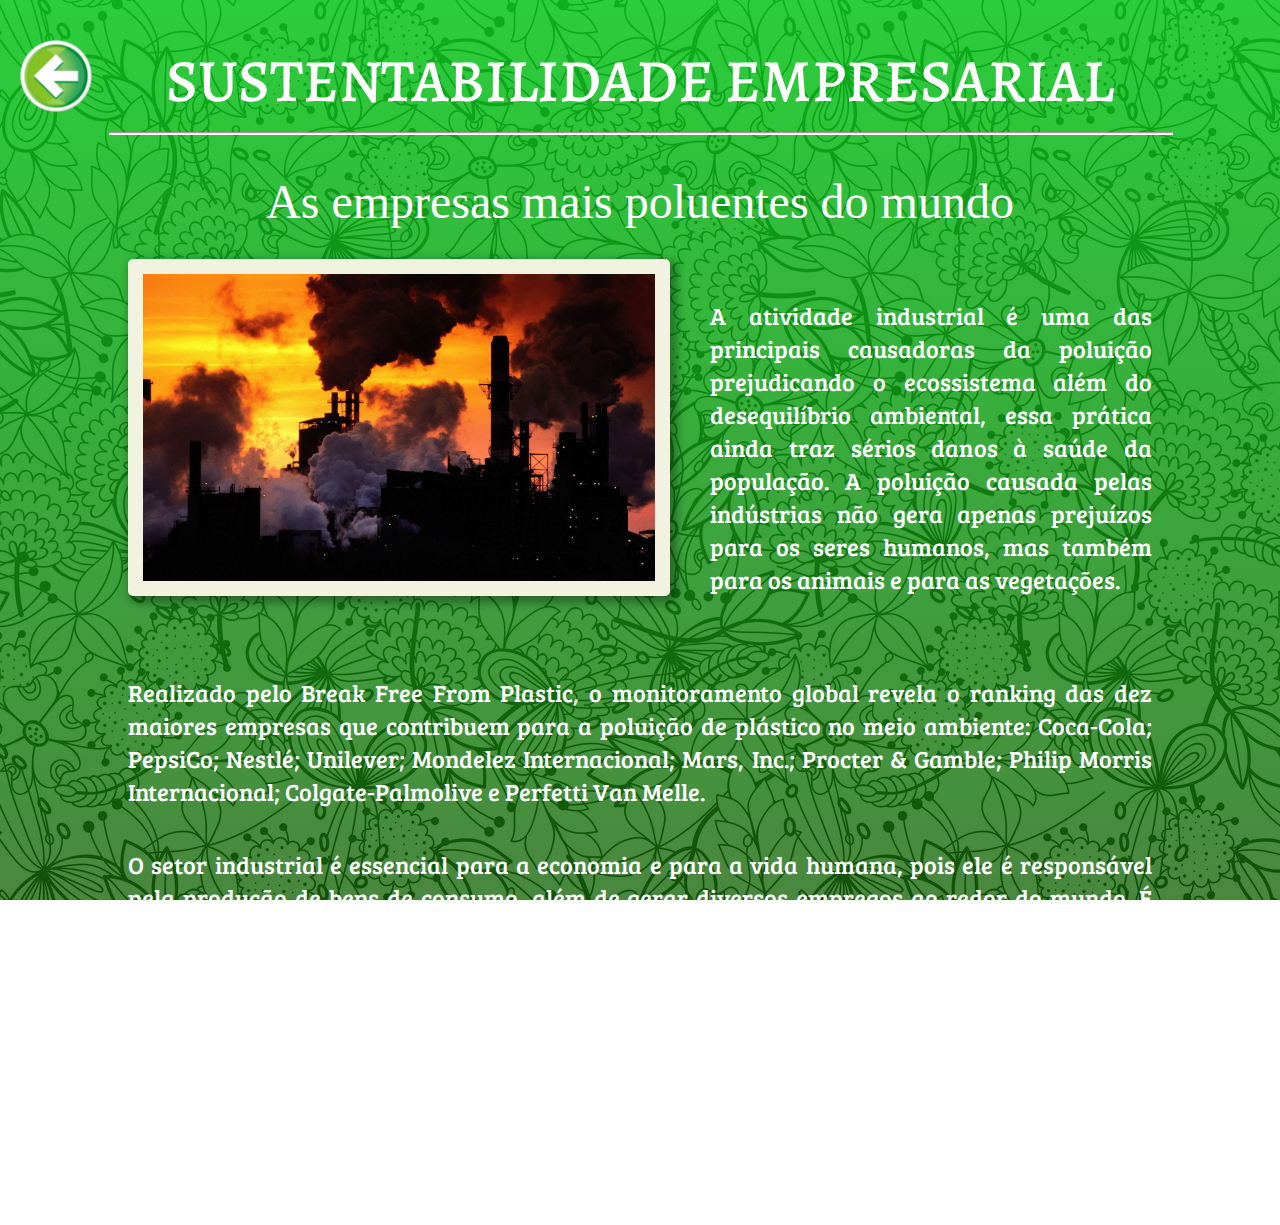
==== Pags/Pagina1.html @ bc1777dd "APS-versão" ====
<!DOCTYPE html>
<html lang="pt-br">
<head>
    <meta charset="UTF-8">
    <meta http-equiv="X-UA-Compatible" content="IE=edge">
    <meta name="viewport" content="width=device-width, initial-scale=1.0">
    <title>Sustentabilidade Empresarial</title>
    <link rel="stylesheet" href="../css/style.css">
    <link rel="stylesheet" href="../css/Responsive.css">

    <link rel="stylesheet" href="../css/Bree_Serif.css">
    <link rel="stylesheet" href="../css/Alegreya-Medium.css">

    <link rel="shortcut icon" type="imagem/png" href="../img/icon.png" />
</head>
<body>
    <a href="#" onclick="history.back()"><img class="BackButton" src="../img/Back_button.png" alt=""></a>
    <header>
        <h1 id="Titulo">SUSTENTABILIDADE EMPRESARIAL</h1>
    </header>

    <hr>

    <main>
        <section id="SectionPagPrinc">
            <h1 id="Titulo2" >As empresas mais poluentes do mundo</h1>
            <div style="display: flex; justify-content: center;">
                <img class="ImgSection" src="../img/ImgSectionPag1.jpg" alt="">
                <p id="pdiv">A atividade industrial é uma das principais causadoras da poluição prejudicando o ecossistema além do desequilíbrio ambiental, essa prática ainda traz sérios danos à saúde da população. A poluição causada pelas indústrias não gera apenas prejuízos para os seres humanos, mas também para os animais e para as vegetações.</p>
            </div>
            
            <p>Realizado pelo Break Free From Plastic, o monitoramento global revela o ranking das dez maiores empresas que contribuem para a poluição de plástico no meio ambiente: Coca-Cola; PepsiCo; Nestlé; Unilever; Mondelez Internacional; Mars, Inc.; Procter & Gamble; Philip Morris Internacional; Colgate-Palmolive e Perfetti Van Melle.</p>

            <p>O setor industrial é essencial para a economia e para a vida humana, pois ele é responsável pela produção de bens de consumo, além de gerar diversos empregos ao redor do mundo. É muito difícil encontrar um equilíbrio ambiental enquanto se produzem materiais que alimentam a indústria e contribuem para o desenvolvimento do país.</p>

            <p>Propor soluções eficazes para, se não eliminar, pelo menos reduzir o problema é fundamental, as  empresas devem tomar providências e entender quais são os principais impactos ambientais negativos que possam ser reduzidos. Contratar empresas especializadas na gestão de riscos ambientais e praticar medidas sustentáveis é uma grande iniciativa para conseguir o equilíbrio entre a industrialização e o meio ambiente.</p>
        </section>
    </main>
</body>
</html>
---- css/style.css ----
*{
    margin: 0;
    padding: 0;
}

body{
    background: linear-gradient(180deg, rgb(11 199 30 / 87%) 0%, rgb(17 98 3 / 76%) 100%), url(../img/fundo.jpg);
    background-attachment: fixed;
}

header {
    text-align: center;
    margin: 40px 0 10px 0px;
    color: #FFFFFF;
}

#Titulo{
    font-size: 60px;
    font-family: 'Alegreya';
    font-style: normal;
    font-weight: 500;
}

#Titulo2{
    margin: 30px 0;
    color: #FFFFFF;
    text-align: center;
    font-size: xxx-large;
    font-style: normal;
    font-weight: 500;
}

#SectionPagPrinc{
    text-align: justify;
    margin: 40px 10% 40px 10%;
}

p{
    width: 100%;
    font-family: 'Bree_Serif';
    font-size: 24px;
    line-height: 33px;
    color: #FFFFFF;
    margin: 40px 0;
}

#pdiv{
    margin-left: 40px;
}

h2{
    font-family: 'Bree_Serif';
    font-style: normal;
    font-weight: 400;
    line-height: 28px;
    color: #000000;
}

hr{
    margin: 0px 0 40px 0px;
    width: 83%;
    margin-left: 8.5%;
    box-shadow: 0px 1px 0px rgb(255 255 255);
}

.bloco{
    max-width: 272px;
    height: 252px;
    background: #FFFFFF;
    box-shadow: 10px 10px 4px rgb(0 0 0 / 25%);
    border-radius: 36px;
    margin: 0px 10px 0px 10px;
}

.NavPags{
    display: flex;
    text-align: center;
    justify-content: center;
}

.ImgBloco{
    width: 75%;
    box-shadow: 4px 4px 10px 2.5px rgba(0, 0, 0, 0.5);
    border-radius: 5px;
    margin: 35px 0 0 0;
}

.TextBloco{
    margin: 8px 12px 40px 12px;
}

.ImgSection{
    width: 50%;
    border: 15px solid #F1F2E0;
    box-shadow: 4px 4px 10px 2.5px rgb(0 0 0 / 35%);
    border-radius: 5px;
    height: max-content;
}

ol, ul{
    font-family: 'Bree_Serif';
    font-size: 24px;
    color: #FFFFFF;
}

.BackButton{
    width: 72px;
    position: fixed;
    left: 20px;
}

#ulpag3{
    margin-left: 65px;
}

#olpag3{
    margin-left: 50px; 
    font-size: 20px;
}

#olpag4 {
    margin-right: 65px;
}

#ulpag4{
    margin-left: 50px; 
    font-size: 22px;
}
---- css/Responsive.css ----
@media (max-width: 720px){
    .BackButton{
        visibility: hidden;
    }

    #Titulo{
        font-size: 30px;
    }

    #Titulo2{
        font-size: 30px;
    }

    p {
        font-size: 17px;
        line-height: 25px;
    }

    .NavPags {
        flex-direction: column;
    }

    #pag{
        align-self: center;
        margin: 20px 0;
    }

    #ulpag3{
        margin: 40px 0 0 0;
        font-size: 17px;
    }

    #olpag3{
        margin: 40px 0 0 0;
        font-size: 17px;
    }
    
    #olpag4 {
        font-size: 17px;
        margin: 0 0px 40px 0;
    }

    #ulpag4{
        margin: 40px 0 0 0;
    }

    

}

@media (max-width: 720px) and (min-width: 640px){
    .BackButton{
        visibility: visible;
        left: 5px;
        top: 10px;
        width: 50px;
    }

}

@media (max-width: 1024px) and (min-width: 721px)
{
    .BackButton{
        visibility: visible;
        left: 6px;
        top: 10px;
        width: 60px;
    }
}

@media screen and (max-width: 1155px) and (min-width: 945px){
    #Titulo{
        font-size: 50px;
    }
}

@media (max-width: 1024px){

    div{
        flex-direction: column;
    }

    .ImgSection {
        width: auto;
    }

    #pdiv{
        margin-left: 0px;
        margin-bottom: 0px;
    }

    #ulpag3{
        margin: 40px 0 0 0;
    }

    #olpag3 {
        margin-left: 20px;
    }

    #olpag4{
        margin: 0 0px 40px 0;
    }
}
---- css/Bree_Serif.css ----
@font-face {
	font-family: 'Bree_Serif';
	src: url(../fonts/BreeSerif-Regular.ttf) format('truetype');
	font-weight: 400;
	font-style: normal;
}
---- css/Alegreya-Medium.css ----
@font-face {
	font-family: 'Alegreya';
	src: url(../fonts/Alegreya_Medium.ttf) format('truetype');
	font-weight: 400;
	font-style: normal;
}
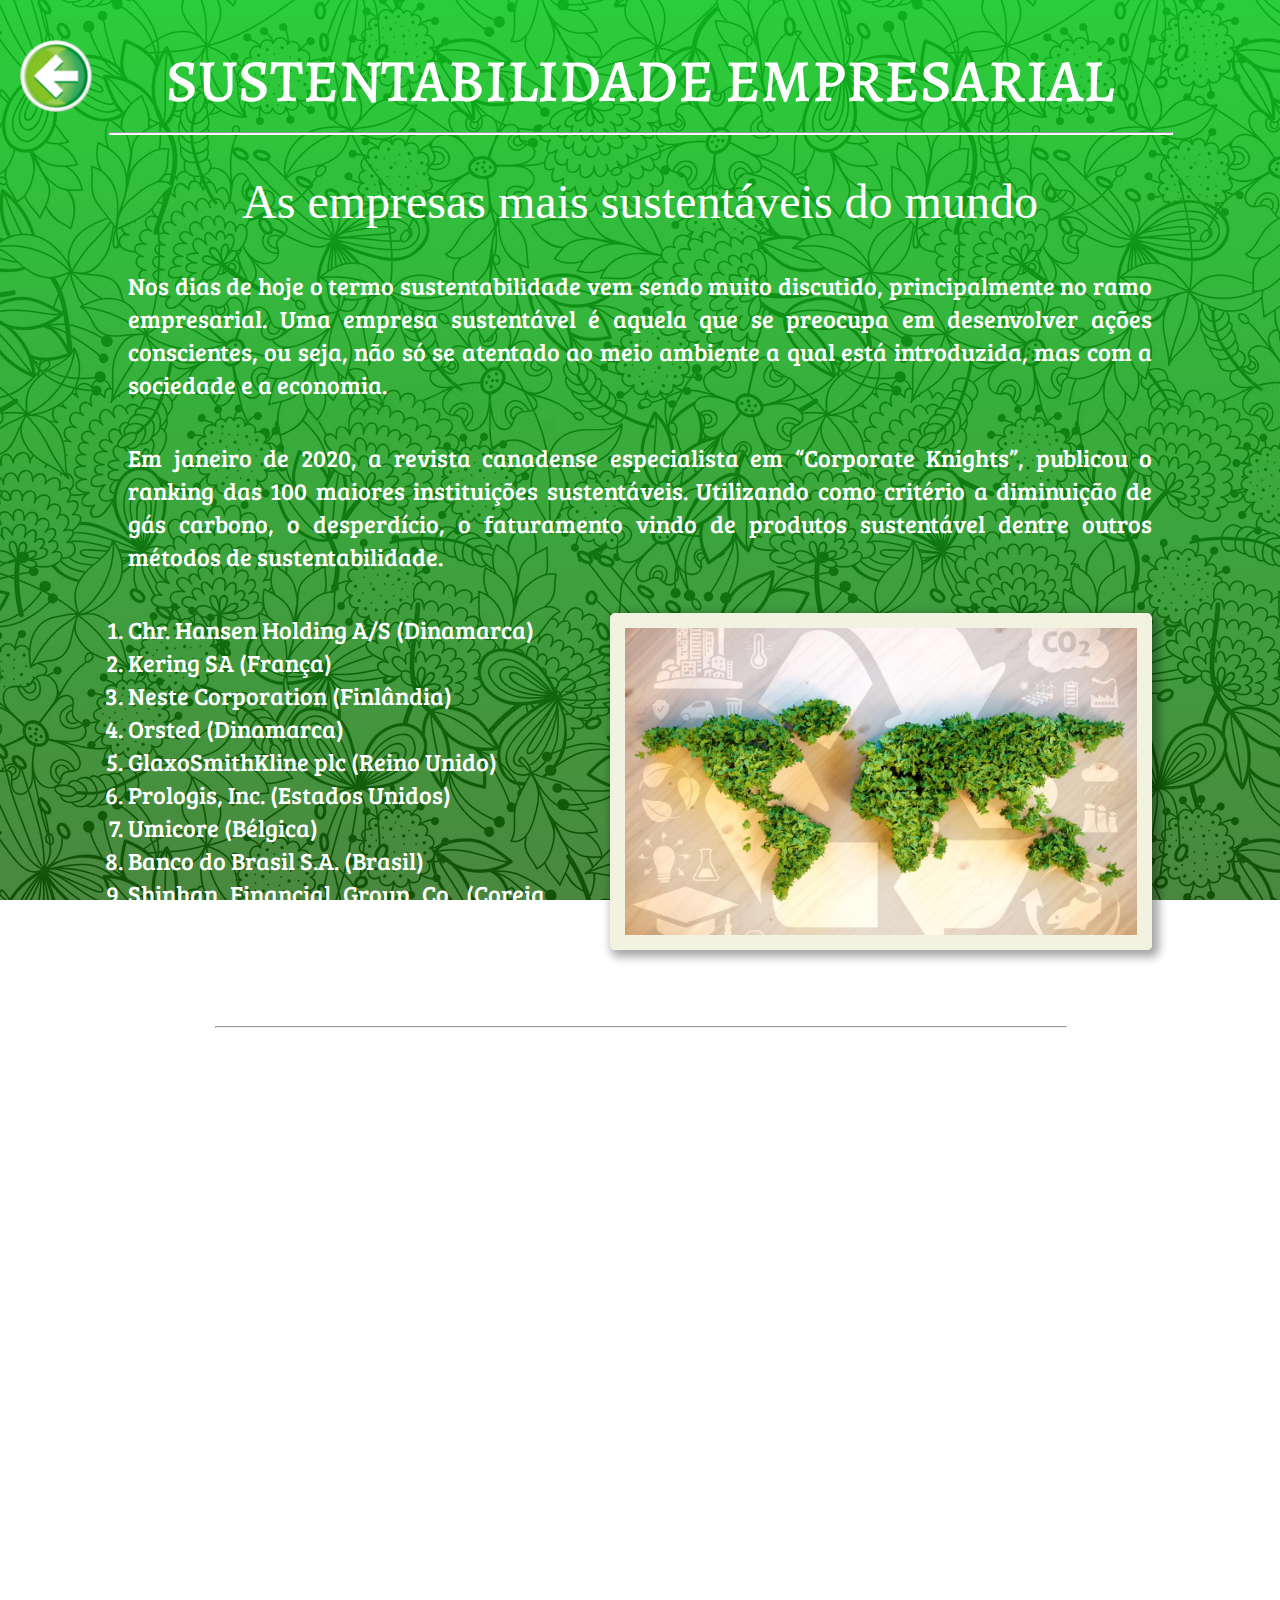
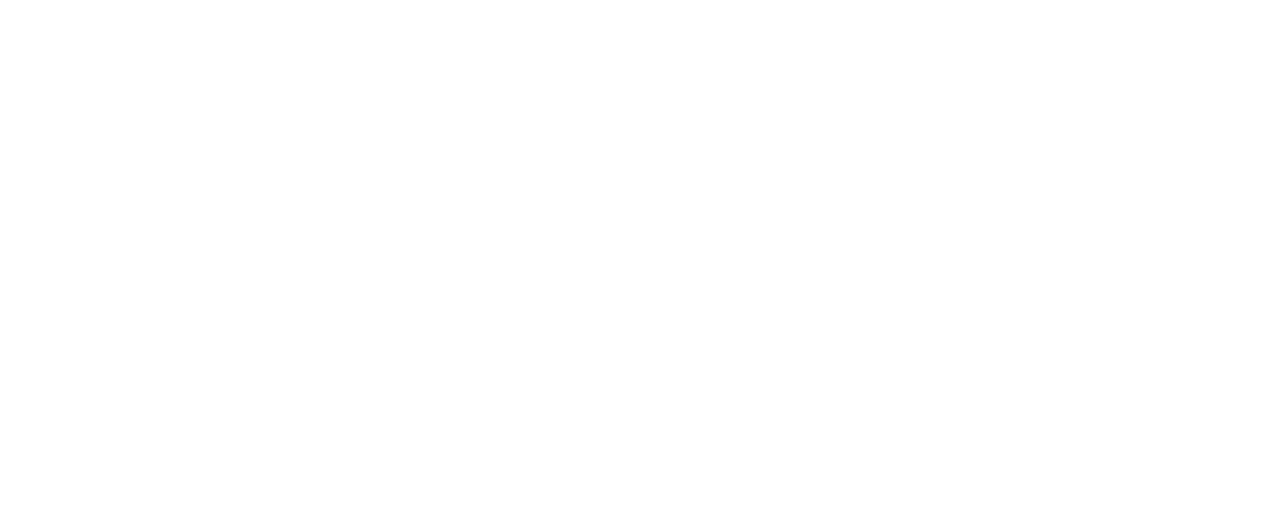
==== commit 728b2610: "git pull origin main" ====
--- a/Pags/Pagina1.html
+++ b/Pags/Pagina1.html
@@ -15,6 +15,7 @@
 </head>
 <body>
     <a href="#" onclick="history.back()"><img class="BackButton" src="../img/Back_button.png" alt=""></a>
+    
     <header>
         <h1 id="Titulo">SUSTENTABILIDADE EMPRESARIAL</h1>
     </header>
@@ -23,17 +24,52 @@
 
     <main>
         <section id="SectionPagPrinc">
-            <h1 id="Titulo2" >As empresas mais poluentes do mundo</h1>
-            <div style="display: flex; justify-content: center;">
-                <img class="ImgSection" src="../img/ImgSectionPag1.jpg" alt="">
-                <p id="pdiv">A atividade industrial é uma das principais causadoras da poluição prejudicando o ecossistema além do desequilíbrio ambiental, essa prática ainda traz sérios danos à saúde da população. A poluição causada pelas indústrias não gera apenas prejuízos para os seres humanos, mas também para os animais e para as vegetações.</p>
+            <h1 id="Titulo2">As empresas mais sustentáveis do mundo</h1>
+
+            <p>Nos dias de hoje o termo sustentabilidade vem sendo muito discutido, principalmente no ramo empresarial. Uma empresa sustentável é aquela que se preocupa em desenvolver ações conscientes, ou seja, não só se atentado ao meio ambiente a qual está introduzida, mas com a sociedade e a economia.</p>
+
+            <p>Em janeiro de 2020, a revista canadense especialista em “Corporate Knights”, publicou o ranking das 100 maiores instituições sustentáveis. Utilizando como critério a diminuição de gás carbono, o desperdício, o faturamento vindo de produtos sustentável dentre outros métodos de sustentabilidade.</p>
+
+            <div style="display: flex; justify-content: center; margin-bottom: 50px;">
+
+                <ol id="olpag4">
+                    <li>Chr. Hansen Holding A/S (Dinamarca)</li>
+                    <li>Kering SA (França)</li>
+                    <li>Neste Corporation (Finlândia)</li>
+                    <li>Orsted (Dinamarca)</li>
+                    <li>GlaxoSmithKline plc (Reino Unido)</li>
+                    <li>Prologis, Inc. (Estados Unidos)</li>
+                    <li>Umicore (Bélgica)</li>
+                    <li>Banco do Brasil S.A. (Brasil)</li>
+                    <li>Shinhan Financial Group Co. (Coreia do Sul)</li>
+                    <li>Taiwan Semiconductor (Taiwan)</li>
+                </ol>
+
+                <img class="ImgSection" src="../img/ImgSectionPag4.jpg" alt="">
+                   
             </div>
+
+            <hr>
             
-            <p>Realizado pelo Break Free From Plastic, o monitoramento global revela o ranking das dez maiores empresas que contribuem para a poluição de plástico no meio ambiente: Coca-Cola; PepsiCo; Nestlé; Unilever; Mondelez Internacional; Mars, Inc.; Procter & Gamble; Philip Morris Internacional; Colgate-Palmolive e Perfetti Van Melle.</p>
+            <h1 id="Titulo2">As vantagens de ser uma empresa sustentável</h1>
 
-            <p>O setor industrial é essencial para a economia e para a vida humana, pois ele é responsável pela produção de bens de consumo, além de gerar diversos empregos ao redor do mundo. É muito difícil encontrar um equilíbrio ambiental enquanto se produzem materiais que alimentam a indústria e contribuem para o desenvolvimento do país.</p>
+            <p>Atualmente, os consumidores estão mais atentos com que acontece com meio ambiente, não só preocupando com o produto final, mas com o processo de produção afeta o nosso mundo. Sabendo que podem ser agentes transformadores optam pelo consumo consciente.  Assim não procurando por empresas pensam no seu lucro e no crescimento próprio, contudo em instituições que desenvolvem ações sustentáveis.</p>
 
-            <p>Propor soluções eficazes para, se não eliminar, pelo menos reduzir o problema é fundamental, as  empresas devem tomar providências e entender quais são os principais impactos ambientais negativos que possam ser reduzidos. Contratar empresas especializadas na gestão de riscos ambientais e praticar medidas sustentáveis é uma grande iniciativa para conseguir o equilíbrio entre a industrialização e o meio ambiente.</p>
+            <p>De acordo com a pesquisa realizada em 2020, pelo Instituto Akatu e pela GlobeScan, sobre Vida Saudável e Sustentável, dentre 1000 entrevistados brasileiros, mais de 70% relataram que esperam as empresas não agridem o meio ambiente, 60% esperem que as indústrias criem metas para afetar menos o mundo.</p>
+
+            <p>Dado que o consumidor está mais atento a empresas socioambientais. As companhias devem ficar em alerta com relação de serem responsável com o meio ambiente. Tendo que há grandes vantagens de serem uma instituição sustentável, sendo elas:</p>
+
+            <ul id="ulpag4">
+                <li>Redução de custo:</li>
+                <p style="margin: 10px 0 30px 0; font-size: 20px;">Com os hábitos sustentáveis a empresa terá uma redução de gastos, ou seja, utilizando de racionamento de agua, luz, materiais de escritórios e usufruir soluções digitais.</p>
+
+                <li>Melhora no valor de sua marca:</li>
+                <p style="margin: 10px 0 30px 0; font-size: 20px;">Os consumidores estão atrás de uma marca que tenha responsabilidade com meio ambiente. Quando uma empresa adquiri esses valores socioambientais, a sua marca ganha uma visibilidade positiva.</p>
+
+                <li>Publicidade Positiva:</li>
+                <p style="margin: 10px 0 30px 0; font-size: 20px;">Os compradores estão mais atentos sobre o processo de produção das empresas, e a responsabilidade que ela tem com o meio ambiente. Companhias que atendem tais requisitos ou criam projetos para melhora do mundo, tendem até um destaque positivo, com seus consumidores.</p>
+            </ul>
+
         </section>
     </main>
 </body>
